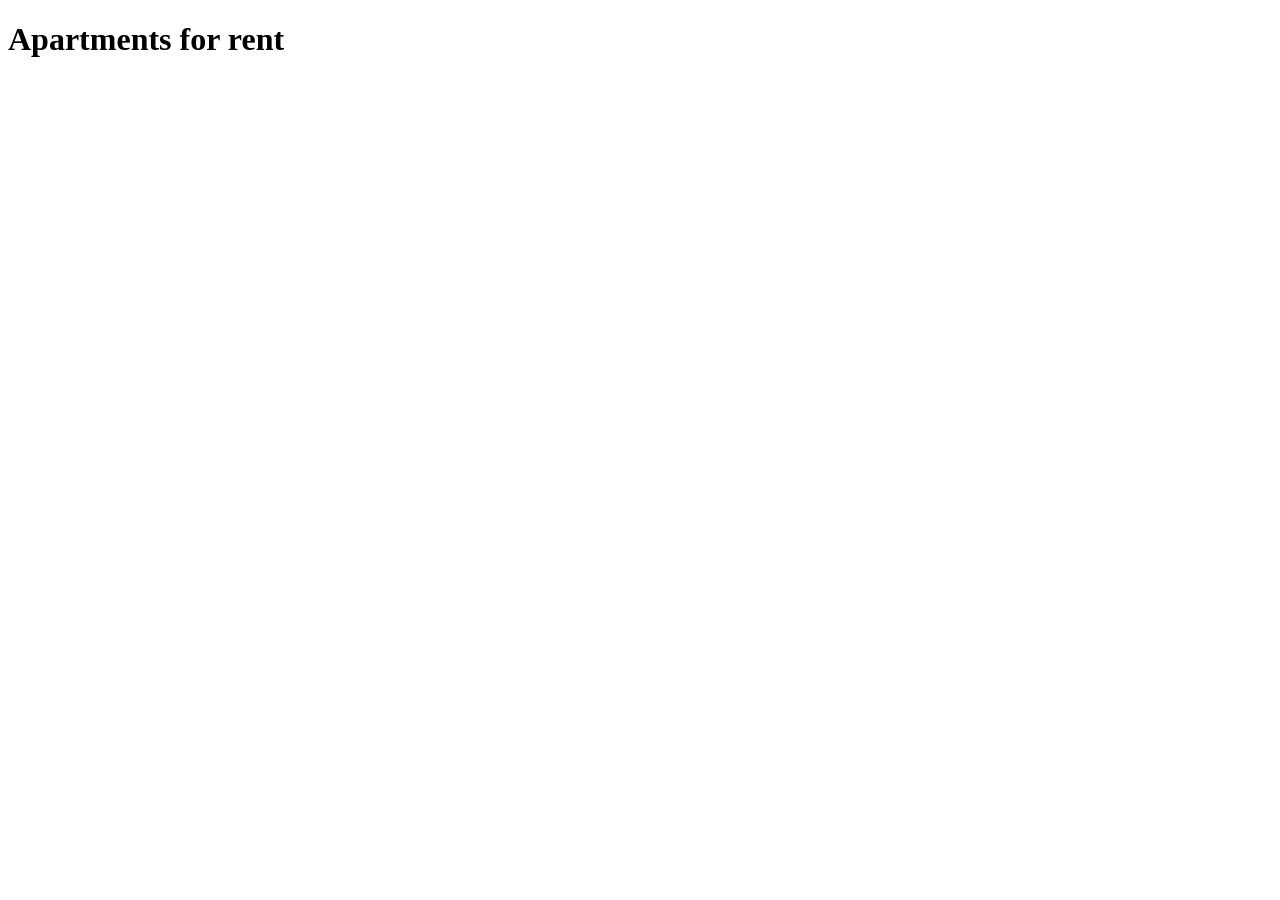
==== index.html @ 9d1902cf "Add index.html" ====
<!DOCTYPE html>
<html lang="en">

<head>
    <meta charset="UTF-8">
    <meta name="viewport" content="width=device-width, initial-scale=1.0">
    <link rel="stylesheet" href="style.css">
    <script src="script.js" defer></script>
    <title>Legally Distinct Air Bnb</title>
</head>

<body>
    <header class="header">
        <h1>Apartments for rent</h1>
    </header>

    <main class="main">
        <ul class="apartments"></ul>
    </main>
</body>

</html>
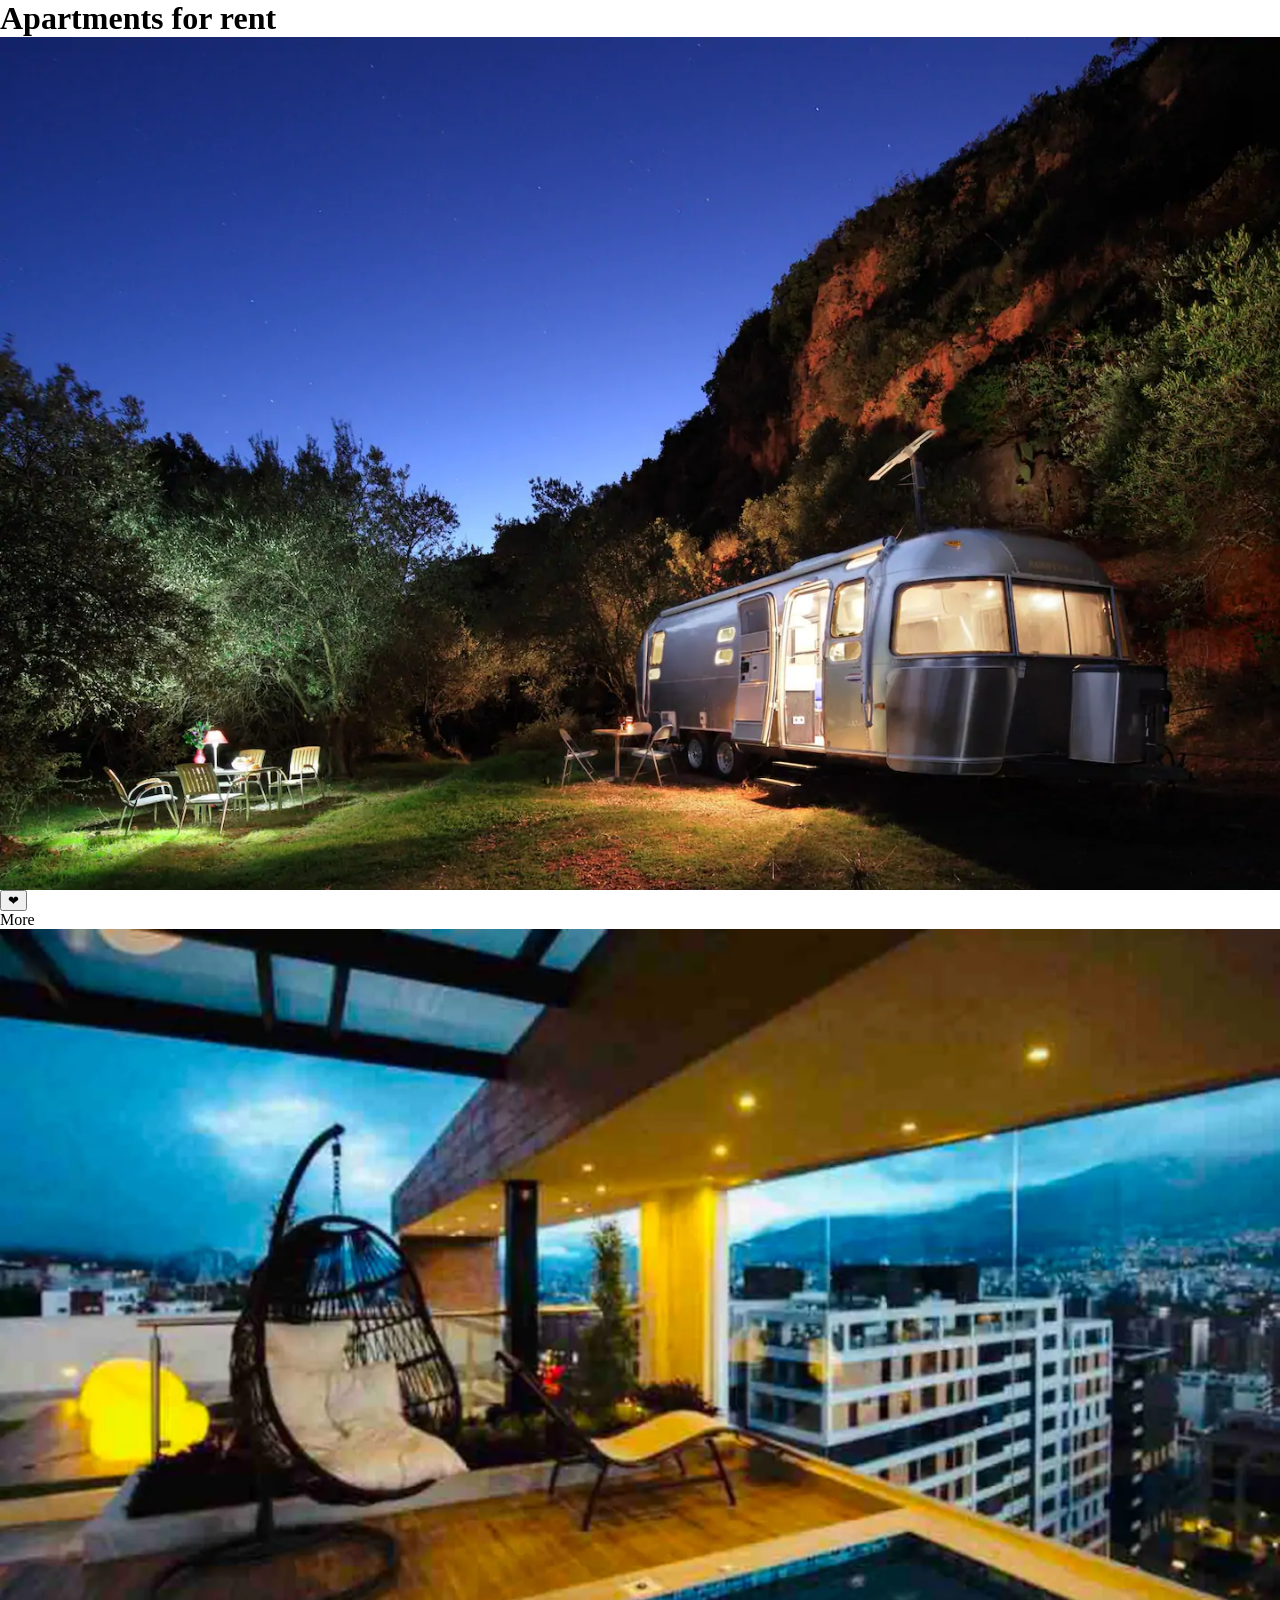
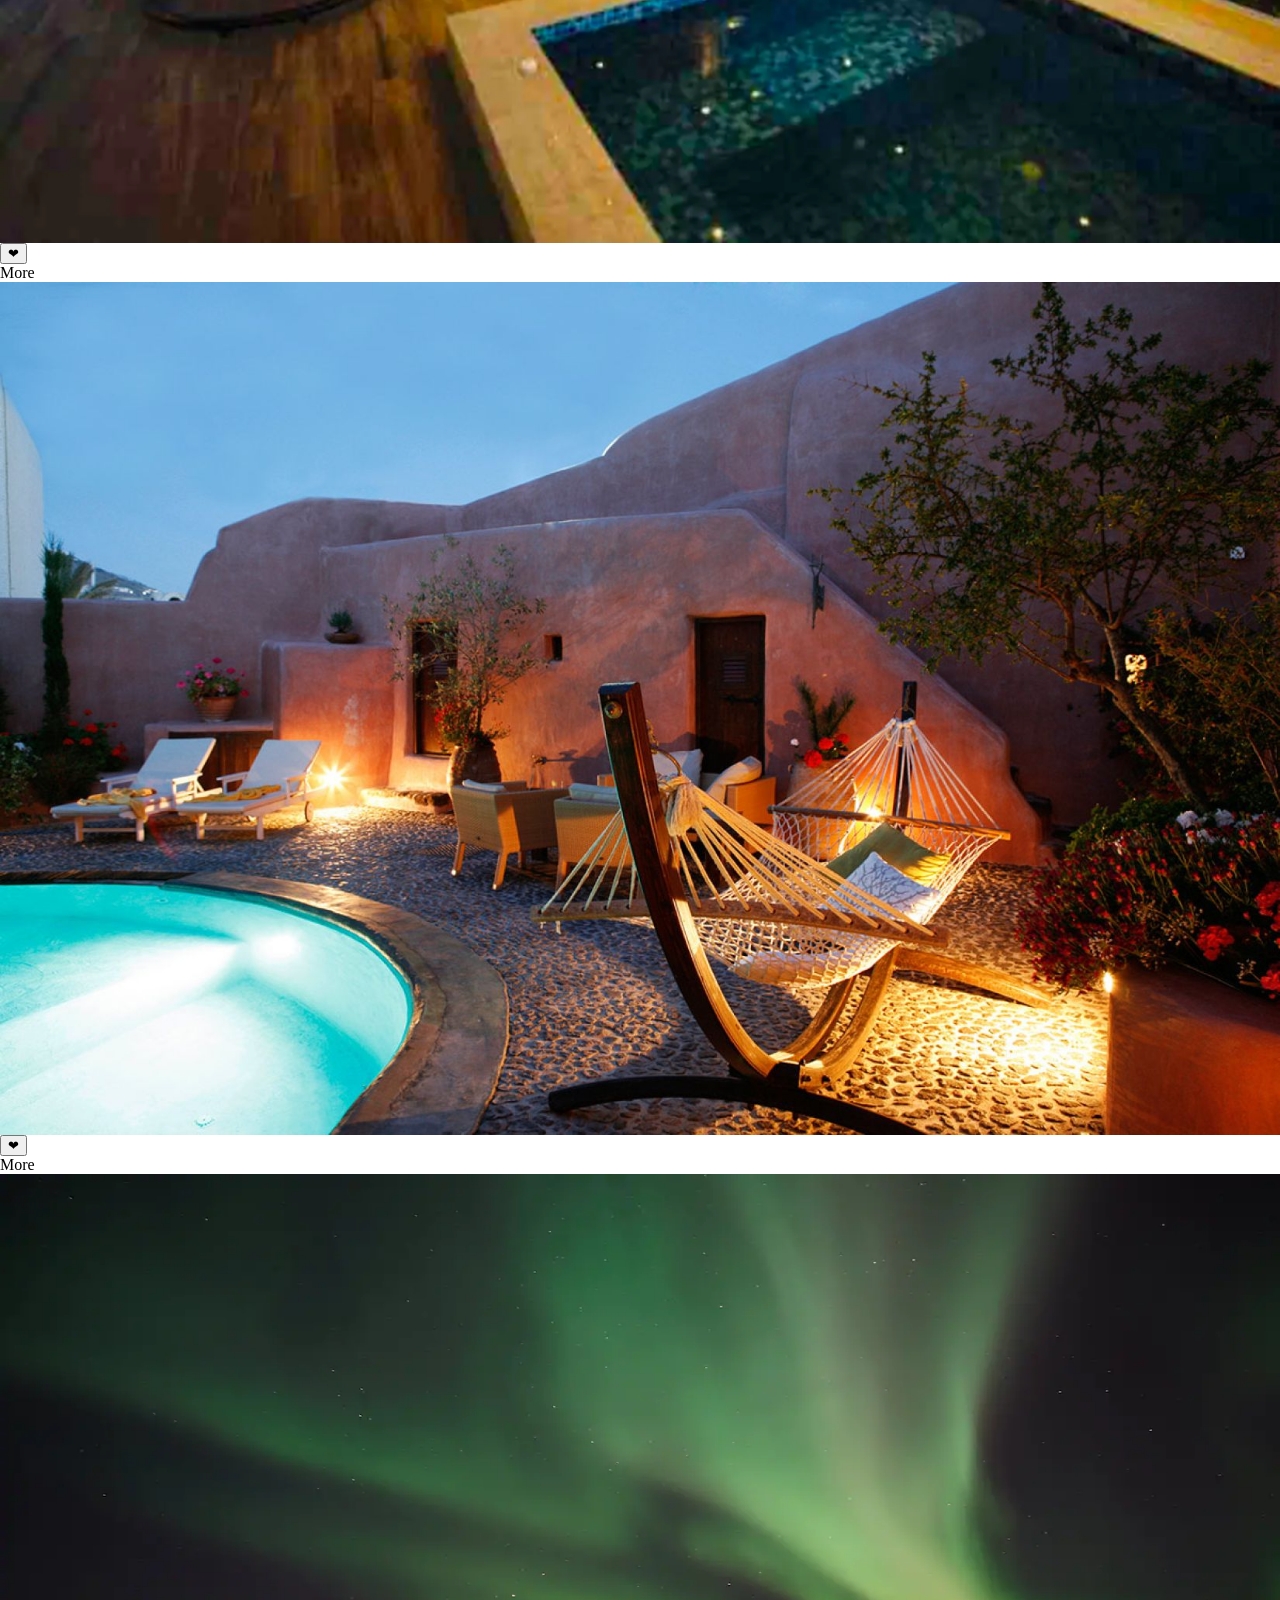
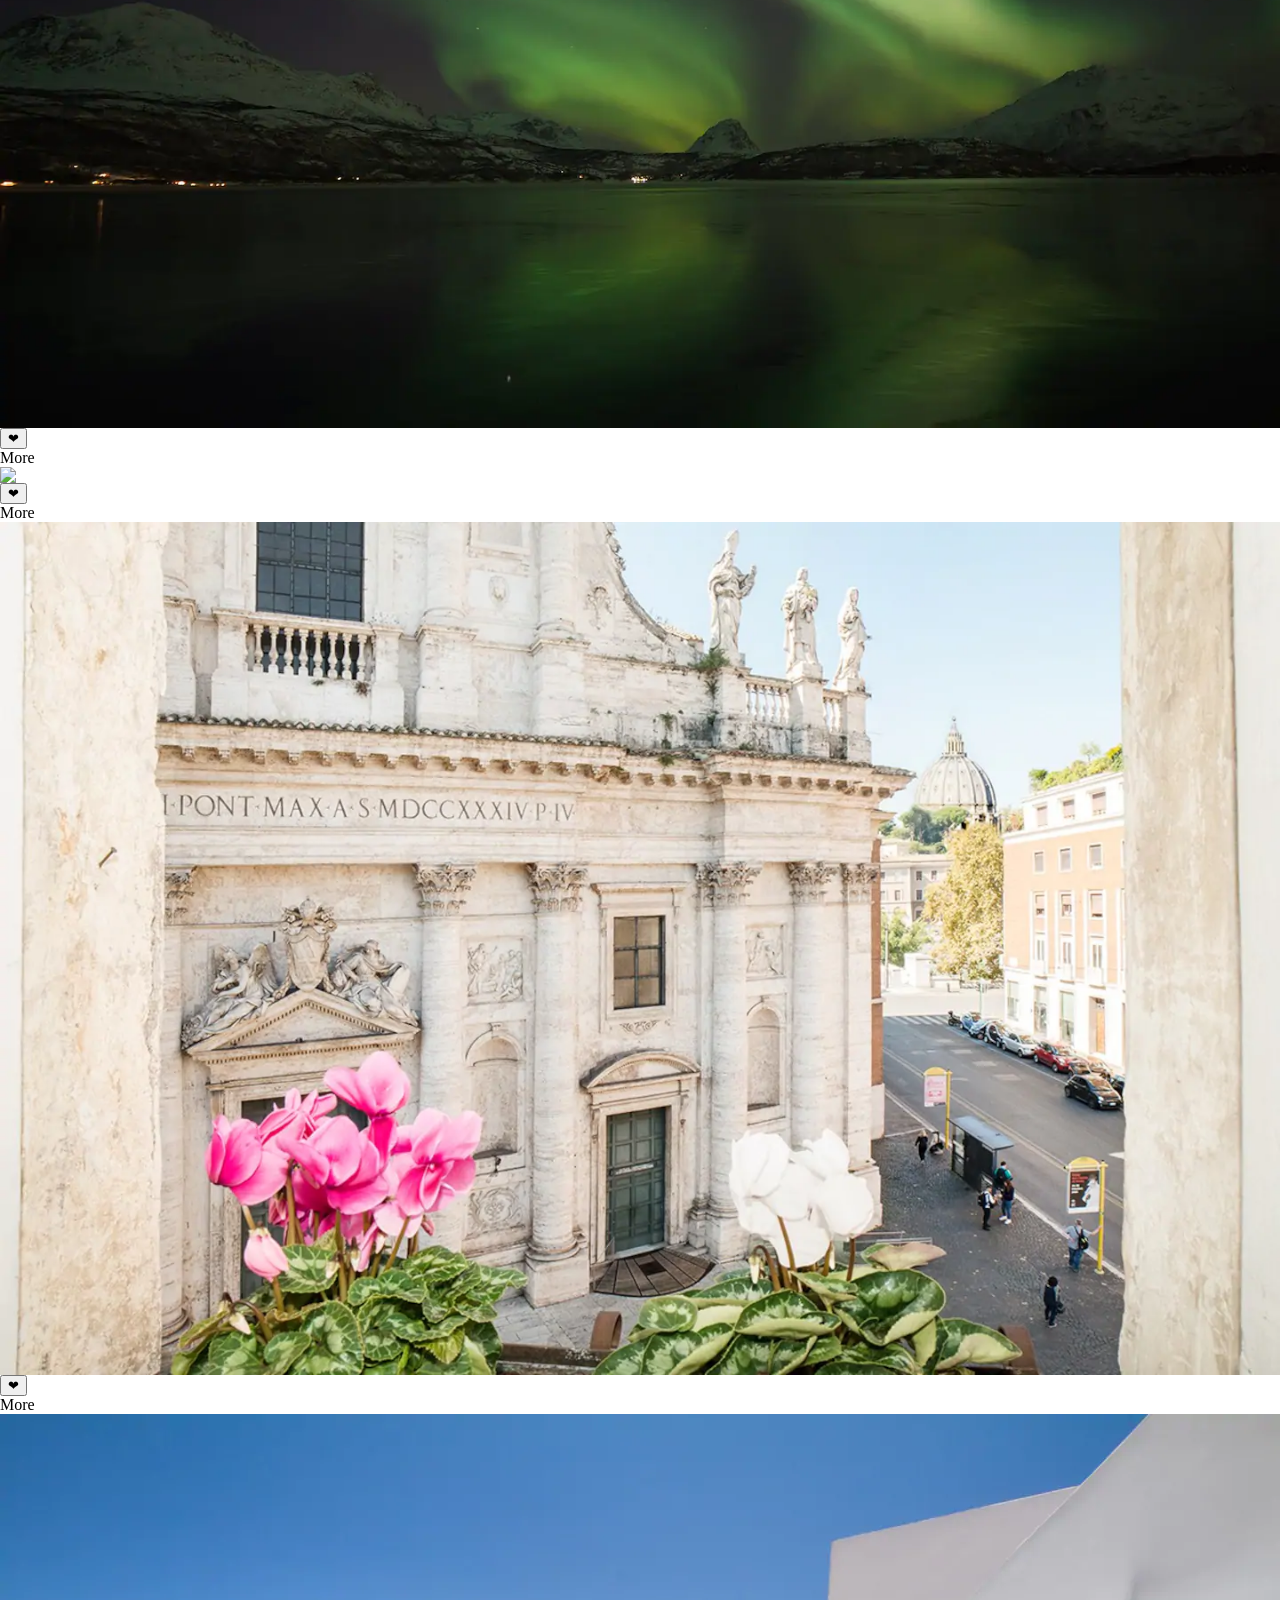
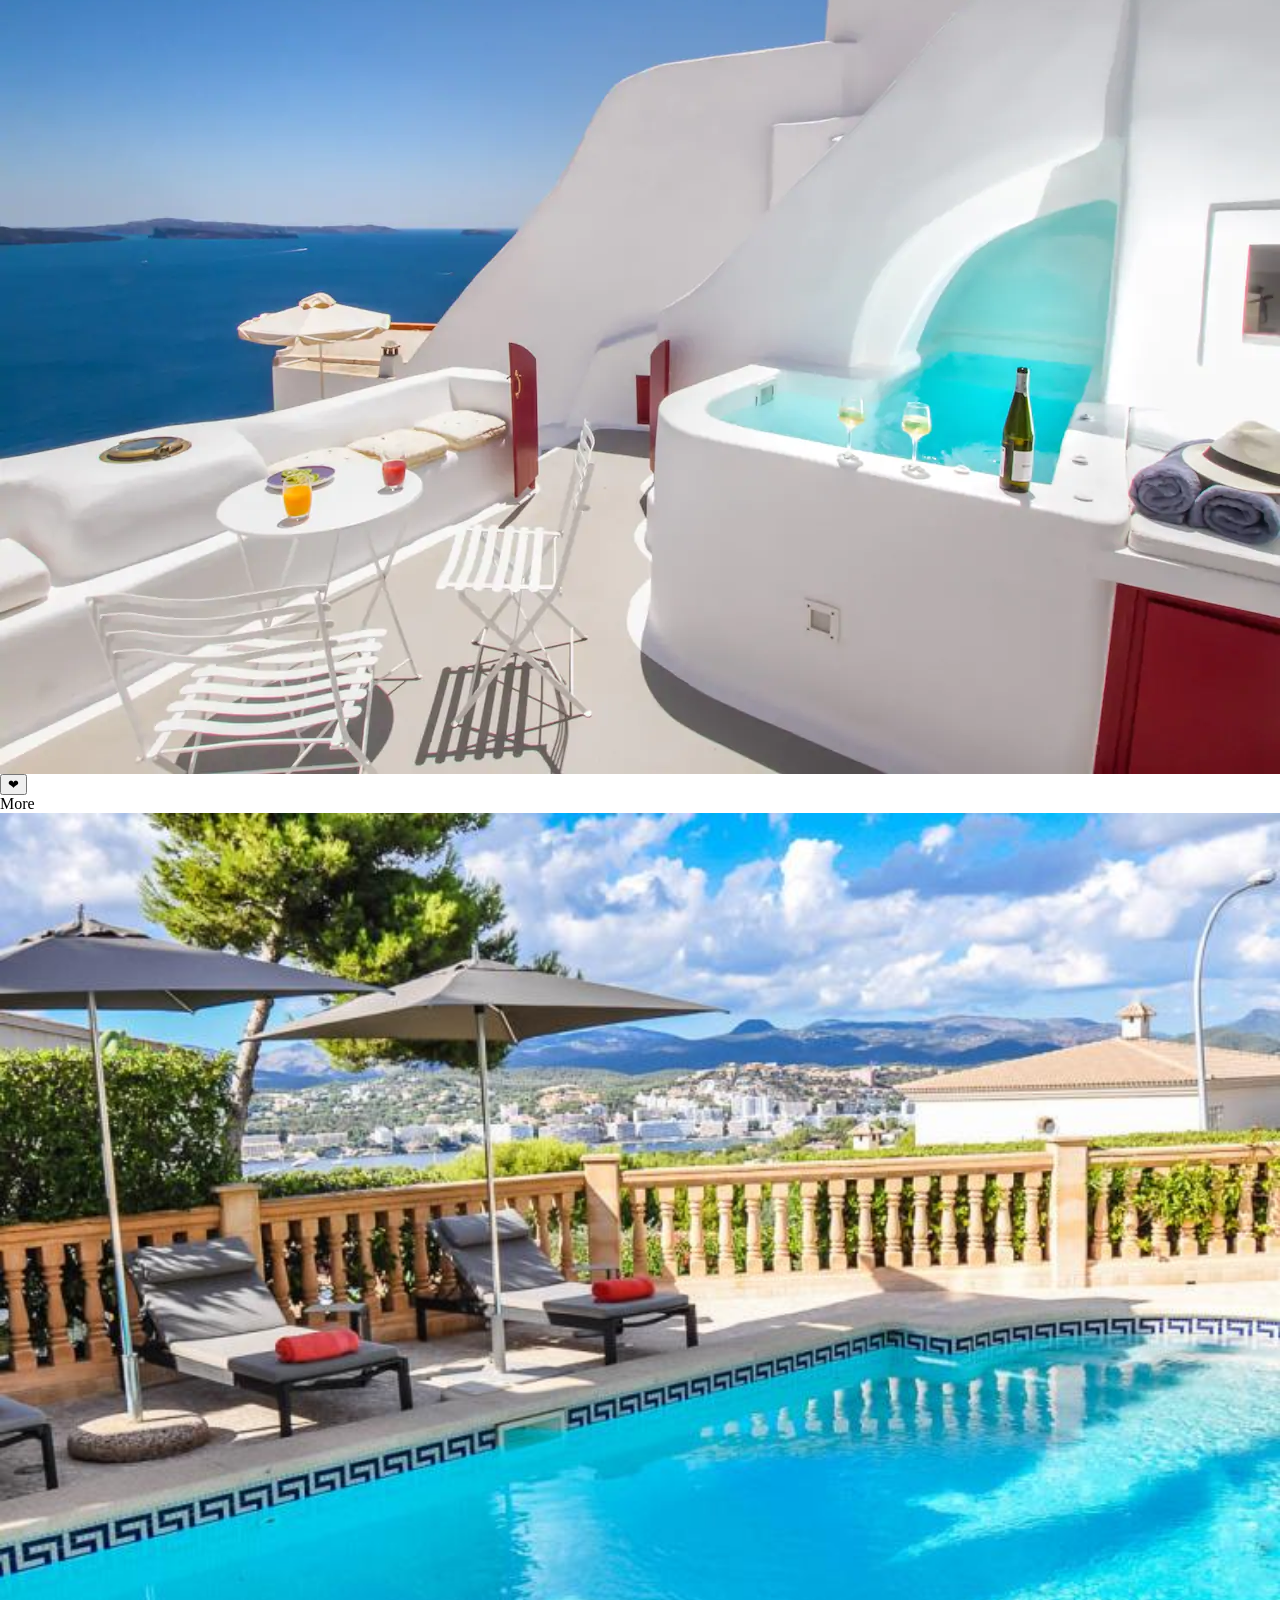
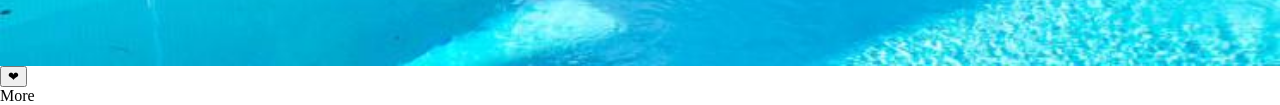
==== commit 0ee30634: "Change script src to index.js" ====
--- a/index.html
+++ b/index.html
@@ -5,7 +5,7 @@
     <meta charset="UTF-8">
     <meta name="viewport" content="width=device-width, initial-scale=1.0">
     <link rel="stylesheet" href="style.css">
-    <script src="script.js" defer></script>
+    <script src="index.js" defer></script>
     <title>Legally Distinct Air Bnb</title>
 </head>
 
--- a/style.css
+++ b/style.css
@@ -0,0 +1,31 @@
+/* #region reset */
+* {
+    box-sizing: border-box;
+}
+
+body, html {
+    margin: 0;
+    padding: 0;
+}
+
+h1, h2, h3, h4, h5, h6, p, ul, li, figure {
+    margin: 0;
+}
+
+ul {
+    padding-left: 0;
+    list-style-type: none;
+}
+
+img, svg, video {
+    display: block;
+    width: 100%;
+}
+
+a {
+    display: block;
+    color: #000000;
+    text-decoration: none;
+}
+
+/* #endregion reset */
